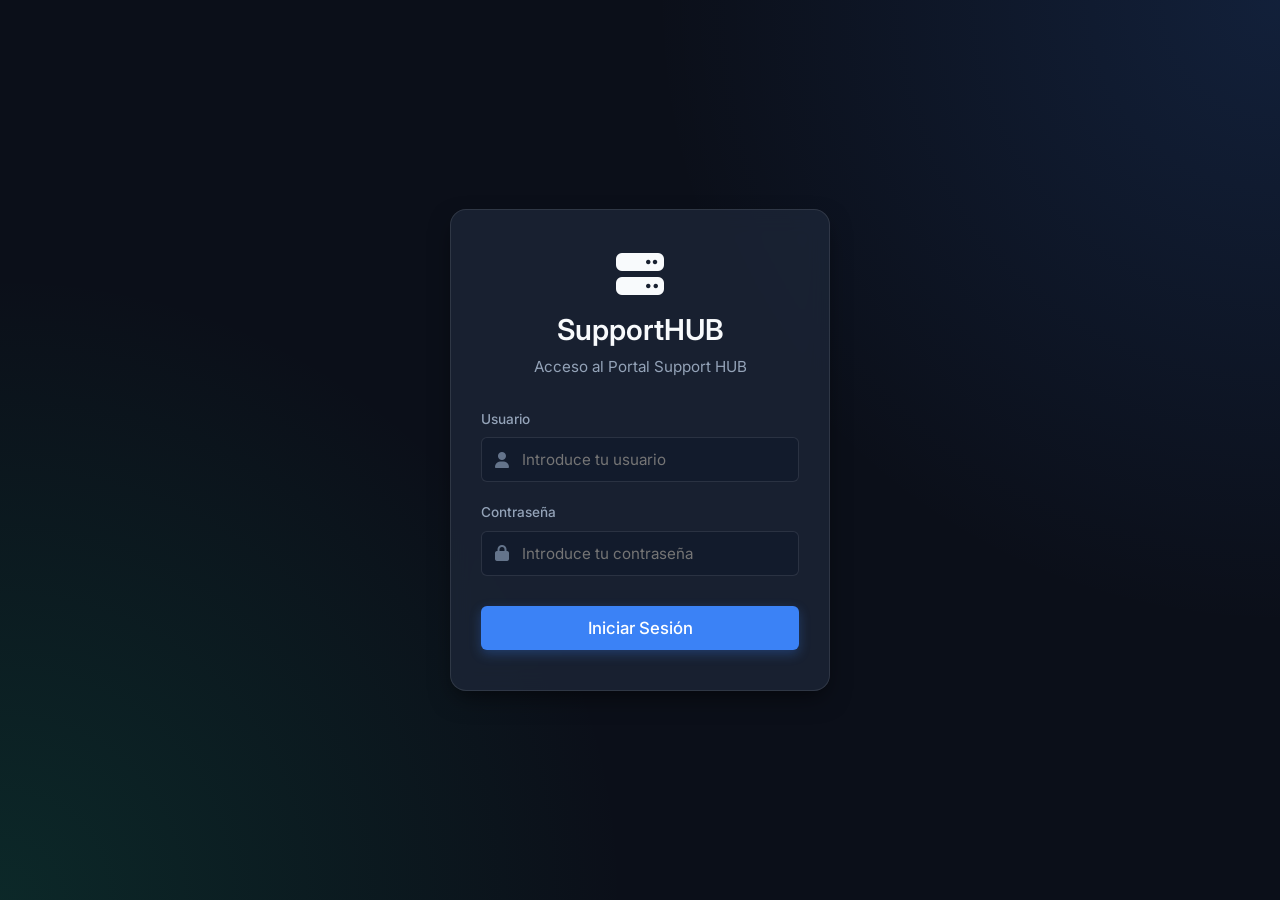
==== base_conocimiento.html @ 3975e5dc "Versión final" ====
<!DOCTYPE html>
<html lang="es">

<head>
    <meta charset="UTF-8">
    <meta name="viewport" content="width=device-width, initial-scale=1.0">
    <title>Base de Conocimiento - Support HUB</title>
    <link rel="preconnect" href="https://fonts.googleapis.com">
    <link rel="preconnect" href="https://fonts.gstatic.com" crossorigin>
    <link href="https://fonts.googleapis.com/css2?family=Inter:wght@300;400;500;600;700&display=swap" rel="stylesheet">
    <link rel="stylesheet" href="https://cdnjs.cloudflare.com/ajax/libs/font-awesome/6.4.0/css/all.min.css">
    <link rel="stylesheet" href="styles.css">
    <link rel="website icon" type="ico" href="favicon.ico">

    <style>
        .kb-grid {
            display: grid;
            grid-template-columns: repeat(auto-fill, minmax(300px, 1fr));
            gap: 24px;
            margin-top: 24px;
            align-items: start;
        }

        .kb-card {
            padding: 24px;
            border-radius: var(--border-radius-lg);
            background-color: var(--bg-card);
            border: 1px solid var(--border-color);
            transition: transform 0.3s;
            cursor: pointer;
        }

        .kb-card:hover {
            transform: translateY(-5px);
            border-color: var(--primary);
        }

        .kb-icon {
            font-size: 2rem;
            color: var(--primary);
            margin-bottom: 16px;
        }

        .kb-card h3 {
            margin-bottom: 8px;
            font-size: 1.1rem;
        }

        .kb-card p {
            color: var(--text-secondary);
            font-size: 0.9rem;
            margin-bottom: 16px;
            line-height: 1.6;
        }

        .kb-link {
            color: var(--primary);
            font-size: 0.9rem;
            font-weight: 500;
        }

        .kb-search {
            width: 100%;
            max-width: 600px;
            margin: 0 auto 40px auto;
            position: relative;
        }

        .kb-search input {
            width: 100%;
            padding: 16px 20px 16px 50px;
            border-radius: 30px;
            border: 1px solid var(--primary);
            background: rgba(30, 41, 59, 0.8);
            color: white;
            font-size: 1rem;
            box-shadow: var(--shadow-glow);
            outline: none;
        }

        .kb-search i {
            position: absolute;
            left: 20px;
            top: 50%;
            transform: translateY(-50%);
            color: var(--text-muted);
            font-size: 1.2rem;
        }
    </style>
</head>

<body>
    <div class="dashboard-container">
        <!-- Sidebar Navigation -->
        <nav class="sidebar">
            <div class="sidebar-header">
                <i class="fa-solid fa-server logo-icon"></i>
                <h2>Support<span>HUB</span></h2>
            </div>

            <ul class="nav-links">
                <li><a href="index.html"><i class="fa-solid fa-gauge"></i> Dashboard</a></li>
                <li><a href="tickets.html"><i class="fa-solid fa-ticket"></i> Mis Tickets</a></li>
                <li><a href="nuevo_ticket.html"><i class="fa-solid fa-plus-circle"></i> Nuevo Ticket</a></li>
                <li class="active"><a href="base_conocimiento.html"><i class="fa-solid fa-folder-open"></i> Base de
                        Conocimiento</a></li>
                <li><a href="estadisticas.html"><i class="fa-solid fa-chart-line"></i> Estadísticas</a></li>
                <li class="spacer"></li>
                <li><a href="configuracion.html"><i class="fa-solid fa-gear"></i> Configuración</a></li>
                <li><a href="index.html" class="logout"><i class="fa-solid fa-arrow-right-from-bracket"></i> Cerrar
                        Sesión</a></li>
            </ul>
        </nav>

        <main class="main-content">
            <!-- Topbar -->
            <header class="topbar">
                <div class="search-bar">
                    <i class="fa-solid fa-magnifying-glass"></i>
                    <input type="text" placeholder="Buscar incidencias, usuarios o equipos...">
                </div>
                <div class="user-profile">
                    <button class="notif-btn">
                        <i class="fa-regular fa-bell"></i>
                        <span class="badge">3</span>
                    </button>
                    <div class="profile-info">
                        <span class="user-name">Arturo López</span>
                        <span class="user-role">Técnico Support HUB</span>
                    </div>
                    <img src="https://ui-avatars.com/api/?name=Arturo+Lopez&background=0D8ABC&color=fff&rounded=true&bold=true"
                        alt="User Profile" class="avatar">
                </div>
            </header>

            <!-- Page Content -->
            <div class="content-wrapper">
                <div class="page-header" style="text-align: center; margin-bottom: 40px;">
                    <h1 style="font-size: 2.5rem; margin-bottom: 10px;">¿Cómo podemos ayudarte hoy?</h1>
                    <p style="font-size: 1.1rem;">Encuentra manuales, guías y soluciones frecuentes para problemas IT
                    </p>
                </div>

                <div class="kb-search">
                    <i class="fa-solid fa-search"></i>
                    <input type="text" placeholder="Ej: Configurar VPN, Resetear Router, Instalar Impresora...">
                </div>

                <h2
                    style="font-size: 1.25rem; font-weight: 500; margin-bottom: 16px; border-bottom: 1px solid var(--border-color); padding-bottom: 10px;">
                    Categorías Principales</h2>

                <div class="kb-grid">
                    <div class="kb-card">
                        <i class="fa-solid fa-network-wired kb-icon"></i>
                        <h3>Redes y Comunicaciones</h3>
                        <p>Artículos sobre configuración de WiFi, túneles VPN, resolución de DNS y estabilidad de red local.</p>
                        <span class="kb-link">Cargando artículos...</span>
                    </div>

                    <div class="kb-card">
                        <i class="fa-solid fa-print kb-icon"></i>
                        <h3>Impresoras e IPs</h3>
                        <p>Cómo instalar drivers, resolver atascos de papel y configurar periféricos de impresión en red.</p>
                        <span class="kb-link">Cargando artículos...</span>
                    </div>

                    <div class="kb-card">
                        <i class="fa-solid fa-microchip kb-icon"></i>
                        <h3>Hardware (Equipos, Periféricos)</h3>
                        <p>Guías para ratones, teclados, webcams, monitores y resolución de fallos en estaciones de trabajo.</p>
                        <span class="kb-link">Cargando artículos...</span>
                    </div>

                    <div class="kb-card">
                        <i class="fa-brands fa-microsoft kb-icon"></i>
                        <h3>Software (SO, Aplicaciones)</h3>
                        <p>Optimización de Windows, suite Office 365, Teams y resolución de errores de aplicaciones corporativas.</p>
                        <span class="kb-link">Cargando artículos...</span>
                    </div>

                    <div class="kb-card">
                        <i class="fa-solid fa-user-shield kb-icon"></i>
                        <h3>Cuentas y Accesos</h3>
                        <p>Gestión de Active Directory, reseteo de contraseñas, permisos de archivos y soporte para MFA/Cloud.</p>
                        <span class="kb-link">Cargando artículos...</span>
                    </div>

                    <div class="kb-card">
                        <i class="fa-solid fa-server kb-icon"></i>
                        <h3>Servidores e Infraestructura</h3>
                        <p>Guías sobre almacenamiento NAS, backups preventivos y monitorización de infraestructura cloud (Azure/AWS).</p>
                        <span class="kb-link">Cargando artículos...</span>
                    </div>
                </div>
            </div>
        </main>
        <script>
            document.addEventListener('DOMContentLoaded', () => {
                applyCrisisMode();

                // Buscador Interactivo
                const searchInput = document.querySelector('.kb-search input');
                if (searchInput) {
                    searchInput.addEventListener('input', (e) => {
                        const term = e.target.value.toLowerCase();
                        document.querySelectorAll('.kb-card').forEach(card => {
                            const content = card.textContent.toLowerCase();
                            card.style.display = content.includes(term) ? 'block' : 'none';
                        });
                    });
                }

                // Use centralized kbData from db.js
                const kbData = window.kbData.solutions;

                // Click para abrir Modal
                document.querySelectorAll('.kb-card').forEach(card => {
                    const catName = card.querySelector('h3').textContent.trim();
                    const linkSpan = card.querySelector('.kb-link');
                    const artsList = kbData[catName] || [];

                    if (linkSpan) {
                        const count = artsList.length;
                        linkSpan.innerHTML = `Ver ${count} artículos &rarr;`;
                    }

                    const realArticles = artsList.length > 0
                        ? artsList.map(s => `
                            <li style="cursor:default;">
                                <i class="fa-solid ${s.icon}" style="margin-right:8px; color:var(--primary-color);"></i> 
                                <strong>${s.title}:</strong> <br>
                                <span style="display:block; margin-top:5px; margin-left:24px; color:var(--text-color);">${s.desc}</span>
                            </li>`).join('')
                        : '<li>No hay artículos documentados para esta categoría.</li>';

                    card.style.cursor = 'pointer';
                    card.style.transition = 'all 0.3s ease';

                    card.addEventListener('click', function (e) {
                        if (e.target.tagName.toLowerCase() === 'a') return;

                        const categoryName = this.querySelector('h3').textContent.trim();
                        const categoryIcon = this.querySelector('.kb-icon').className;

                        // Crear el modal
                        const overlay = document.createElement('div');
                        overlay.className = 'ticket-modal-overlay';
                        overlay.style.zIndex = '9999';

                        overlay.innerHTML = `
                        <div class="ticket-modal glass-panel" style="max-width: 700px; width: 90%; max-height: 85vh; display: flex; flex-direction: column;">
                            <div class="panel-header" style="justify-content: space-between; flex-shrink: 0;">
                                <h2><i class="${categoryIcon}" style="margin-right: 10px;"></i> Soluciones: ${categoryName}</h2>
                                <button class="btn-icon" id="close-kb-modal"><i class="fa-solid fa-xmark"></i></button>
                            </div>
                            <div style="padding: 24px; overflow-y: auto;">
                                <ul class="kb-articles-list" style="margin-top:0; border-top:none; padding-top:0;">
                                    ${realArticles}
                                </ul>
                            </div>
                        </div>
                    `;

                        overlay.addEventListener('click', function (evt) {
                            if (evt.target === overlay) overlay.remove();
                        });

                        document.body.appendChild(overlay);

                        document.getElementById('close-kb-modal').addEventListener('click', () => {
                            overlay.remove();
                        });
                    });
                });
            });
        </script>
        <script src="db.js"></script>
        <script src="auth.js"></script>
</body>

</html>
---- styles.css ----
:root {
    /* Colors */
    --bg-dark: #0b0f19;
    --bg-sidebar: #111827;
    --bg-card: rgba(30, 41, 59, 0.7);
    --bg-card-hover: rgba(30, 41, 59, 0.9);
    
    --primary: #3b82f6;
    --primary-hover: #2563eb;
    --secondary: #475569;
    --secondary-hover: #64748b;
    
    --text-primary: #f8fafc;
    --text-secondary: #94a3b8;
    --text-muted: #64748b;
    
    --border-color: rgba(255, 255, 255, 0.1);
    
    /* Status Colors */
    --status-open: #f59e0b; /* yellow */
    --status-progress: #3b82f6; /* blue */
    --status-solved: #10b981; /* green */
    --status-critical: #ef4444; /* red */
    
    /* Effects */
    --glass-blur: blur(12px);
    --shadow-sm: 0 1px 2px 0 rgba(0, 0, 0, 0.05);
    --shadow-md: 0 4px 6px -1px rgba(0, 0, 0, 0.1), 0 2px 4px -1px rgba(0, 0, 0, 0.06);
    --shadow-glow: 0 0 15px rgba(59, 130, 246, 0.3);
    
    /* Layout */
    --sidebar-width: 260px;
    --topbar-height: 70px;
    --border-radius-lg: 16px;
    --border-radius-md: 10px;
    --border-radius-sm: 6px;
}

* {
    margin: 0;
    padding: 0;
    box-sizing: border-box;
}

body {
    font-family: 'Inter', sans-serif;
    background-color: var(--bg-dark);
    color: var(--text-primary);
    line-height: 1.5;
    overflow-x: hidden;
}

/* Scrollbar styling */
::-webkit-scrollbar {
    width: 6px;
    height: 6px;
}
::-webkit-scrollbar-track {
    background: transparent;
}
::-webkit-scrollbar-thumb {
    background: var(--secondary);
    border-radius: 10px;
}

/* Typography */
h1, h2, h3, h4, h5, h6 {
    font-weight: 600;
    color: var(--text-primary);
}

a {
    color: var(--text-secondary);
    text-decoration: none;
    transition: color 0.2s ease;
}

a:hover {
    color: var(--text-primary);
}

/* Layout Container */
.dashboard-container {
    display: flex;
    min-height: 100vh;
}

/* --- SIDEBAR --- */
.sidebar {
    width: var(--sidebar-width);
    background-color: var(--bg-sidebar);
    border-right: 1px solid var(--border-color);
    display: flex;
    flex-direction: column;
    position: fixed;
    height: 100vh;
    z-index: 100;
}

.sidebar-header {
    height: var(--topbar-height);
    display: flex;
    align-items: center;
    padding: 0 24px;
    border-bottom: 1px solid var(--border-color);
}

.sidebar-header .logo-icon {
    font-size: 1.5rem;
    color: var(--primary);
    margin-right: 12px;
    filter: drop-shadow(0 0 8px rgba(59, 130, 246, 0.5));
}

.sidebar-header h2 {
    font-size: 1.25rem;
    letter-spacing: -0.5px;
}

.sidebar-header h2 span {
    color: var(--primary);
    font-weight: 300;
}

.nav-links {
    list-style: none;
    padding: 24px 16px;
    display: flex;
    flex-direction: column;
    flex: 1;
}

.nav-links li {
    margin-bottom: 8px;
}

.nav-links li.spacer {
    flex-grow: 1;
}

.nav-links a {
    display: flex;
    align-items: center;
    padding: 12px 16px;
    border-radius: var(--border-radius-md);
    color: var(--text-secondary);
    font-weight: 500;
    transition: all 0.3s ease;
}

.nav-links a i {
    width: 24px;
    font-size: 1.1rem;
    margin-right: 12px;
    opacity: 0.8;
}

.nav-links li.active a,
.nav-links a:hover {
    background-color: rgba(59, 130, 246, 0.1);
    color: var(--primary);
}

.nav-links a.logout {
    color: #ef4444;
}

.nav-links a.logout:hover {
    background-color: rgba(239, 68, 68, 0.1);
}

/* --- MAIN CONTENT --- */
.main-content {
    flex: 1;
    margin-left: var(--sidebar-width);
    display: flex;
    flex-direction: column;
    min-height: 100vh;
}

/* Topbar */
.topbar {
    height: var(--topbar-height);
    background-color: rgba(11, 15, 25, 0.8);
    backdrop-filter: var(--glass-blur);
    border-bottom: 1px solid var(--border-color);
    display: flex;
    align-items: center;
    justify-content: space-between;
    padding: 0 32px;
    position: sticky;
    top: 0;
    z-index: 90;
}

.search-bar {
    display: flex;
    align-items: center;
    background-color: rgba(255, 255, 255, 0.05);
    border: 1px solid var(--border-color);
    border-radius: 24px;
    padding: 8px 16px;
    width: 350px;
    transition: all 0.3s ease;
}

.search-bar:focus-within {
    border-color: var(--primary);
    box-shadow: 0 0 0 2px rgba(59, 130, 246, 0.2);
}

.search-bar i {
    color: var(--text-muted);
    font-size: 0.9rem;
}

.search-bar input {
    background: transparent;
    border: none;
    color: var(--text-primary);
    width: 100%;
    padding: 4px 12px;
    outline: none;
    font-size: 0.9rem;
    font-family: inherit;
}

.search-bar input::placeholder {
    color: var(--text-muted);
}

.user-profile {
    display: flex;
    align-items: center;
    gap: 20px;
}

.notif-btn {
    background: transparent;
    border: none;
    color: var(--text-secondary);
    font-size: 1.25rem;
    position: relative;
    cursor: pointer;
    transition: color 0.2s;
}

.notif-btn:hover {
    color: var(--text-primary);
}

.notif-btn .badge {
    position: absolute;
    top: -4px;
    right: -6px;
    background-color: var(--primary-color);
    color: white;
    font-size: 0.65rem;
    font-weight: bold;
    height: 16px;
    width: 16px;
    border-radius: 50%;
    display: flex;
    align-items: center;
    justify-content: center;
    display: none; /* Hidden by default if 0 */
}

/* Dropdown de Notificaciones */
.notif-dropdown {
    position: fixed;
    width: 320px;
    z-index: 2000;
    padding: 0;
    overflow: hidden;
    animation: slideDown 0.3s ease-out;
    border: 1px solid rgba(255, 255, 255, 0.1);
    box-shadow: 0 10px 25px rgba(0, 0, 0, 0.5);
    background: rgba(15, 23, 42, 0.95);
    backdrop-filter: blur(15px);
    -webkit-backdrop-filter: blur(15px);
    border-radius: var(--border-radius-md);
}

.notif-header {
    background: rgba(255, 255, 255, 0.05);
    padding: 12px 16px;
    font-weight: 600;
    font-size: 0.9rem;
    border-bottom: 1px solid var(--border-color);
    color: var(--text-primary);
}

.notif-list {
    max-height: 400px;
    overflow-y: auto;
}

.notif-item {
    display: flex;
    padding: 12px 16px;
    gap: 12px;
    cursor: pointer;
    transition: background 0.2s;
    border-bottom: 1px solid rgba(255, 255, 255, 0.03);
}

.notif-item:hover {
    background: rgba(255, 255, 255, 0.05);
}

.notif-item.unread {
    background: rgba(13, 138, 188, 0.1);
}

.notif-item.unread::after {
    content: '';
    width: 8px;
    height: 8px;
    background: var(--primary-color);
    border-radius: 50%;
    align-self: center;
}

.notif-icon {
    color: var(--primary-color);
    font-size: 1.1rem;
    margin-top: 2px;
}

.notif-body p {
    font-size: 0.85rem;
    line-height: 1.4;
    color: var(--text-primary);
    margin-bottom: 4px;
}

.notif-date {
    font-size: 0.75rem;
    color: var(--text-secondary);
}

.notif-empty {
    padding: 30px 20px;
    text-align: center;
    color: var(--text-secondary);
    font-size: 0.9rem;
}

@keyframes slideDown {
    from { opacity: 0; transform: translateY(-10px); }
    to { opacity: 1; transform: translateY(0); }
}

.profile-info {
    display: flex;
    flex-direction: column;
    text-align: right;
}

.user-name {
    font-weight: 600;
    font-size: 0.9rem;
}

.user-role {
    font-size: 0.75rem;
    color: var(--text-muted);
}

.avatar {
    width: 40px;
    height: 40px;
    border-radius: 50%;
    border: 2px solid var(--border-color);
    object-fit: cover;
}

/* Content Wrapper */
.content-wrapper {
    padding: 32px;
    max-width: 1400px;
    margin: 0 auto;
    width: 100%;
}

.page-header {
    margin-bottom: 32px;
}

.page-header h1 {
    font-size: 1.8rem;
    margin-bottom: 4px;
}

.page-header p {
    color: var(--text-secondary);
    font-size: 0.95rem;
}

/* Stats Grid */
.stats-grid {
    display: grid;
    grid-template-columns: repeat(3, 1fr);
    gap: 24px;
    margin-bottom: 32px;
}

.stat-card {
    background-color: var(--bg-card);
    backdrop-filter: var(--glass-blur);
    border: 1px solid var(--border-color);
    border-radius: var(--border-radius-lg);
    padding: 24px;
    display: flex;
    align-items: center;
    gap: 20px;
    transition: transform 0.3s ease, box-shadow 0.3s ease;
}

.stat-card:hover {
    transform: translateY(-4px);
    box-shadow: var(--shadow-md);
    background-color: var(--bg-card-hover);
}

.stat-icon {
    width: 60px;
    height: 60px;
    border-radius: 12px;
    display: flex;
    align-items: center;
    justify-content: center;
    font-size: 1.5rem;
}

.stat-icon.open {
    background-color: rgba(245, 158, 11, 0.1);
    color: var(--status-open);
}

.stat-icon.progress {
    background-color: rgba(59, 130, 246, 0.1);
    color: var(--status-progress);
}

.stat-icon.solved {
    background-color: rgba(16, 185, 129, 0.1);
    color: var(--status-solved);
}

.stat-details h3 {
    font-size: 2rem;
    line-height: 1.1;
    margin-bottom: 4px;
}

.stat-details p {
    color: var(--text-secondary);
    font-size: 0.9rem;
    font-weight: 500;
}

/* Main Grid Layout */
.main-grid {
    display: grid;
    grid-template-columns: 1fr 1fr;
    gap: 32px;
}

/* Glass Panels */
.glass-panel {
    background-color: var(--bg-card);
    backdrop-filter: var(--glass-blur);
    border: 1px solid var(--border-color);
    border-radius: var(--border-radius-lg);
    display: flex;
    flex-direction: column;
    overflow: hidden;
}

.panel-header {
    padding: 20px 24px;
    border-bottom: 1px solid var(--border-color);
    display: flex;
    align-items: center;
    justify-content: space-between;
}

.panel-header h2 {
    font-size: 1.1rem;
    display: flex;
    align-items: center;
    gap: 10px;
}

.panel-header h2 i {
    color: var(--primary);
}

.btn-icon {
    background: transparent;
    border: none;
    color: var(--text-secondary);
    cursor: pointer;
    font-size: 1.1rem;
    padding: 4px;
}

.btn-icon:hover {
    color: var(--text-primary);
}

/* Formularios */
.ticket-form {
    padding: 24px;
    display: flex;
    flex-direction: column;
    gap: 20px;
}

.form-group {
    display: flex;
    flex-direction: column;
    gap: 8px;
}

.form-group label {
    font-size: 0.85rem;
    font-weight: 500;
    color: var(--text-secondary);
}

.form-group input,
.form-group select,
.form-group textarea {
    background-color: rgba(15, 23, 42, 0.5);
    border: 1px solid var(--border-color);
    border-radius: var(--border-radius-sm);
    padding: 12px 16px;
    color: var(--text-primary);
    font-family: inherit;
    font-size: 0.95rem;
    outline: none;
    transition: all 0.2s ease;
}

.form-group input:focus,
.form-group select:focus,
.form-group textarea:focus {
    border-color: var(--primary);
    box-shadow: 0 0 0 2px rgba(59, 130, 246, 0.2);
}

.row {
    display: flex;
    gap: 20px;
}

.half {
    flex: 1;
}

/* Estilo para uploads */
.file-upload .upload-box {
    border: 2px dashed rgba(255, 255, 255, 0.15);
    border-radius: var(--border-radius-sm);
    padding: 30px;
    text-align: center;
    cursor: pointer;
    transition: all 0.2s;
    background-color: rgba(15, 23, 42, 0.3);
}

.file-upload .upload-box:hover {
    border-color: var(--primary);
    background-color: rgba(59, 130, 246, 0.05);
}

.file-upload .upload-box i {
    font-size: 2rem;
    color: var(--primary);
    margin-bottom: 12px;
}

.file-upload .upload-box p {
    font-size: 0.85rem;
    color: var(--text-secondary);
}

/* Botones */
.form-actions {
    display: flex;
    justify-content: flex-end;
    gap: 12px;
    margin-top: 10px;
}

button {
    cursor: pointer;
    font-family: inherit;
    font-weight: 500;
    font-size: 0.95rem;
    padding: 10px 20px;
    border-radius: var(--border-radius-sm);
    transition: all 0.2s;
}

.btn-primary {
    background-color: var(--primary);
    color: white;
    border: none;
    box-shadow: 0 4px 12px rgba(59, 130, 246, 0.3);
    display: inline-flex;
    align-items: center;
    justify-content: center;
    gap: 8px;
    text-decoration: none;
    padding: 10px 20px;
    border-radius: var(--border-radius-sm);
    font-weight: 500;
    font-size: 0.95rem;
    font-family: inherit;
    cursor: pointer;
}

.btn-primary:hover {
    background-color: var(--primary-hover);
    transform: translateY(-1px);
    box-shadow: 0 6px 16px rgba(59, 130, 246, 0.4);
}

.btn-secondary {
    background-color: transparent;
    color: var(--text-primary);
    border: 1px solid var(--border-color);
}

.btn-secondary:hover {
    background-color: rgba(255, 255, 255, 0.05);
}

/* Tablas */
.table-container {
    overflow-x: auto;
    padding: 0 24px;
}

.tickets-table {
    width: 100%;
    border-collapse: collapse;
    margin: 16px 0;
}

.tickets-table th,
.tickets-table td {
    padding: 14px 16px;
    text-align: left;
    border-bottom: 1px solid rgba(255, 255, 255, 0.05);
}

.tickets-table th {
    font-size: 0.75rem;
    text-transform: uppercase;
    letter-spacing: 0.05em;
    color: var(--text-secondary);
    font-weight: 600;
}

.tickets-table td {
    font-size: 0.9rem;
    color: var(--text-primary);
}

.tickets-table tbody tr {
    transition: background-color 0.2s;
}

.tickets-table tbody tr:hover {
    background-color: rgba(255, 255, 255, 0.02);
}

.tickets-table td:first-child {
    color: var(--text-muted);
    font-family: monospace;
    font-size: 0.85rem;
}

.ticket-title {
    font-weight: 500;
}

/* Badges */
.status-badge {
    padding: 4px 10px;
    border-radius: 20px;
    font-size: 0.75rem;
    font-weight: 600;
    display: inline-block;
}

.status-badge.open {
    background-color: rgba(245, 158, 11, 0.15);
    color: var(--status-open);
    border: 1px solid rgba(245, 158, 11, 0.3);
}

.status-badge.progress {
    background-color: rgba(59, 130, 246, 0.15);
    color: var(--status-progress);
    border: 1px solid rgba(59, 130, 246, 0.3);
}

.status-badge.solved {
    background-color: rgba(16, 185, 129, 0.15);
    color: var(--status-solved);
    border: 1px solid rgba(16, 185, 129, 0.3);
}

/* Priority Dots */
.priority-dot {
    display: inline-block;
    width: 8px;
    height: 8px;
    border-radius: 50%;
    margin-right: 6px;
}

.priority-dot.low { background-color: var(--text-muted); }
.priority-dot.medium { background-color: var(--status-open); }
.priority-dot.high { background-color: #f97316; }
.priority-dot.critical { background-color: var(--status-critical); box-shadow: 0 0 8px var(--status-critical); }

/* Panel Footer */
.panel-footer {
    padding: 16px 24px;
    border-top: 1px solid var(--border-color);
    text-align: center;
}

.panel-footer .view-all {
    font-size: 0.85rem;
    font-weight: 600;
    color: var(--primary);
    display: inline-flex;
    align-items: center;
    gap: 8px;
}

.panel-footer .view-all:hover {
    color: var(--primary-hover);
    text-decoration: underline;
}

/* Responsive */
@media (max-width: 1024px) {
    .main-grid {
        grid-template-columns: 1fr;
    }
}


@media (max-width: 768px) {
    .sidebar {
        transform: translateX(-100%);
    }
    
    .main-content {
        margin-left: 0;
    }
    
    .stats-grid {
        grid-template-columns: 1fr;
    }
    
    .row {
        flex-direction: column;
        gap: 15px;
    }
}

/* --- LOGIN PAGE --- */
.login-body {
    display: flex;
    align-items: center;
    justify-content: center;
    min-height: 100vh;
    background-image: radial-gradient(circle at top right, rgba(59, 130, 246, 0.15), transparent 40%),
                      radial-gradient(circle at bottom left, rgba(16, 185, 129, 0.15), transparent 40%);
}

.login-container {
    width: 100%;
    max-width: 420px;
    padding: 20px;
}

.login-card {
    padding: 40px 30px;
    box-shadow: 0 10px 25px -5px rgba(0, 0, 0, 0.5), 0 8px 10px -6px rgba(0, 0, 0, 0.1);
}

.login-header {
    text-align: center;
    margin-bottom: 30px;
}

.login-header .login-logo {
    font-size: 3rem;
    margin-bottom: 10px;
    margin-right: 0;
}

.login-header h2 {
    font-size: 1.8rem;
    margin-bottom: 5px;
}

.login-header p {
    color: var(--text-secondary);
    font-size: 0.95rem;
}

.login-form .form-group {
    margin-bottom: 20px;
}

.input-with-icon {
    position: relative;
    display: flex;
    align-items: center;
}

.input-with-icon i {
    position: absolute;
    left: 14px;
    color: var(--text-muted);
}

.input-with-icon input {
    width: 100%;
    padding-left: 40px;
}

.login-actions {
    margin-top: 30px;
}

.login-btn {
    width: 100%;
    padding: 12px;
    font-size: 1.05rem;
}

.login-footer {
    margin-top: 30px;
    text-align: center;
    font-size: 0.85rem;
    color: var(--text-muted);
    border-top: 1px solid var(--border-color);
    padding-top: 20px;
}

/* --- TICKET MODAL --- */
.ticket-modal-overlay {
    position: fixed;
    top: 0;
    left: 0;
    right: 0;
    bottom: 0;
    background: rgba(0, 0, 0, 0.7);
    backdrop-filter: blur(4px);
    display: flex;
    align-items: center;
    justify-content: center;
    z-index: 1000;
}

.ticket-modal {
    width: 90%;
    max-width: 650px;
    max-height: 90vh;
    overflow-y: auto;
    animation: modalFadeIn 0.3s cubic-bezier(0.16, 1, 0.3, 1);
}

@keyframes modalFadeIn {
    from { opacity: 0; transform: translateY(30px) scale(0.95); }
    to { opacity: 1; transform: translateY(0) scale(1); }
}

/* --- KB INTERACTIONS --- */
.kb-articles-list {
    list-style: none;
    margin-top: 15px;
    border-top: 1px solid var(--border-color);
    padding-top: 15px;
    display: flex;
    flex-direction: column;
    gap: 12px;
    animation: slideDown 0.3s ease-out;
}

.kb-articles-list li {
    color: var(--text-secondary);
    font-size: 0.95rem;
    cursor: pointer;
    transition: color 0.2s;
}

.kb-articles-list li:hover {
    color: var(--primary-color);
}

@keyframes slideDown {
    from { opacity: 0; transform: translateY(-10px); }
    to { opacity: 1; transform: translateY(0); }
}

/* --- FILTERS & CHAT BUBBLES --- */
.btn-filter {
    background: rgba(30, 41, 59, 0.6);
    border: 1px solid var(--border-color);
    color: var(--text-secondary);
    padding: 8px 18px;
    border-radius: 20px;
    font-size: 0.9rem;
    font-weight: 500;
    cursor: pointer;
    transition: all 0.2s;
    white-space: nowrap;
}

.btn-filter:hover {
    background: rgba(255, 255, 255, 0.1);
    color: white;
}

.btn-filter.active {
    background: var(--primary-color);
    color: white;
    border-color: var(--primary-color);
    box-shadow: 0 4px 12px rgba(59, 130, 246, 0.3);
}

.comment-bubble {
    padding: 14px 18px;
    border-radius: 12px;
    max-width: 85%;
    position: relative;
    box-shadow: 0 2px 5px rgba(0,0,0,0.1);
}

.comment-bubble.theirs {
    background: rgba(59, 130, 246, 0.15);
    border-top-left-radius: 4px;
    align-self: flex-start;
    border: 1px solid rgba(59, 130, 246, 0.3);
}

.comment-bubble.mine {
    background: rgba(16, 185, 129, 0.15);
    border-top-right-radius: 4px;
    align-self: flex-end;
    border: 1px solid rgba(16, 185, 129, 0.3);
}

/* ====================================
   MODO CRISIS - CRISIS MODE STYLES
   ==================================== */

/* Crisis theme - applies via body class */
body.crisis-active {
    --primary: #ef4444;
    --primary-hover: #dc2626;
    --shadow-glow: 0 0 15px rgba(239, 68, 68, 0.4);
}

body.crisis-active .sidebar {
    border-right-color: rgba(239, 68, 68, 0.3);
}

body.crisis-active .sidebar-header .logo-icon {
    color: #ef4444;
    filter: drop-shadow(0 0 8px rgba(239, 68, 68, 0.7));
}

body.crisis-active .nav-links li.active a,
body.crisis-active .nav-links a:hover {
    background-color: rgba(239, 68, 68, 0.1);
    color: #ef4444;
}

body.crisis-active .btn-primary {
    background-color: #ef4444;
    box-shadow: 0 4px 12px rgba(239, 68, 68, 0.4);
}

body.crisis-active .btn-primary:hover {
    background-color: #dc2626;
    box-shadow: 0 6px 16px rgba(239, 68, 68, 0.5);
}

body.crisis-active .topbar {
    border-bottom-color: rgba(239, 68, 68, 0.3);
}

body.crisis-active .panel-header h2 i {
    color: #ef4444;
}

/* Crisis Banner */
.crisis-banner {
    background: linear-gradient(135deg, rgba(239, 68, 68, 0.15), rgba(220, 38, 38, 0.08));
    border: 1px solid rgba(239, 68, 68, 0.5);
    border-left: 4px solid #ef4444;
    padding: 14px 24px;
    display: flex;
    align-items: center;
    gap: 14px;
    position: sticky;
    top: 70px;
    z-index: 89;
    backdrop-filter: blur(10px);
    animation: crisisPulse 2s infinite;
}

.crisis-banner .crisis-icon {
    color: #ef4444;
    font-size: 1.4rem;
    animation: crisisIconPulse 1.5s infinite;
    flex-shrink: 0;
}

.crisis-banner .crisis-text strong {
    color: #ef4444;
    font-size: 0.95rem;
    display: block;
}

.crisis-banner .crisis-text span {
    color: var(--text-secondary);
    font-size: 0.82rem;
}

.crisis-banner .crisis-dismiss {
    margin-left: auto;
    background: transparent;
    border: 1px solid rgba(239, 68, 68, 0.4);
    color: #ef4444;
    padding: 5px 12px;
    border-radius: 20px;
    font-size: 0.8rem;
    cursor: pointer;
    transition: all 0.2s;
    flex-shrink: 0;
}

.crisis-banner .crisis-dismiss:hover {
    background: rgba(239, 68, 68, 0.1);
}

@keyframes crisisPulse {
    0%, 100% { box-shadow: 0 0 0 0 rgba(239, 68, 68, 0); }
    50% { box-shadow: 0 0 15px 2px rgba(239, 68, 68, 0.15); }
}

@keyframes crisisIconPulse {
    0%, 100% { opacity: 1; transform: scale(1); }
    50% { opacity: 0.7; transform: scale(1.15); }
}

/* Crisis Panic Button */
.crisis-panic-btn {
    display: flex;
    align-items: center;
    gap: 10px;
    background: linear-gradient(135deg, rgba(239, 68, 68, 0.1), rgba(239, 68, 68, 0.05));
    border: 1px solid rgba(239, 68, 68, 0.4);
    border-radius: var(--border-radius-md);
    padding: 16px 20px;
    cursor: pointer;
    width: 100%;
    color: #ef4444;
    font-family: inherit;
    font-size: 0.95rem;
    font-weight: 600;
    text-align: left;
    transition: all 0.3s ease;
    position: relative;
    overflow: hidden;
}

.crisis-panic-btn::before {
    content: '';
    position: absolute;
    inset: 0;
    background: radial-gradient(circle at center, rgba(239, 68, 68, 0.05), transparent);
    animation: crisisBtnGlow 3s infinite;
}

.crisis-panic-btn:hover {
    background: linear-gradient(135deg, rgba(239, 68, 68, 0.2), rgba(239, 68, 68, 0.1));
    box-shadow: 0 0 20px rgba(239, 68, 68, 0.3);
    transform: translateY(-2px);
}

.crisis-panic-btn.active-crisis {
    background: linear-gradient(135deg, rgba(239, 68, 68, 0.3), rgba(220, 38, 38, 0.2));
    border-color: #ef4444;
    animation: crisisBtnActive 1.5s infinite;
}

.crisis-panic-icon {
    font-size: 1.5rem;
    flex-shrink: 0;
}

@keyframes crisisBtnGlow {
    0%, 100% { opacity: 0; }
    50% { opacity: 1; }
}

@keyframes crisisBtnActive {
    0%, 100% { box-shadow: 0 0 10px rgba(239, 68, 68, 0.3); }
    50% { box-shadow: 0 0 25px rgba(239, 68, 68, 0.6); }
}

/* ====================================
   PREDICTIVE KB - AUTOCURE STYLES
   ==================================== */

.kb-suggestion-panel {
    background: linear-gradient(135deg, rgba(16, 185, 129, 0.08), rgba(59, 130, 246, 0.05));
    border: 1px solid rgba(16, 185, 129, 0.3);
    border-left: 4px solid #10b981;
    border-radius: var(--border-radius-md);
    padding: 18px 20px;
    margin-top: 10px;
    display: none;
    animation: slideDown 0.4s cubic-bezier(0.16, 1, 0.3, 1);
}

.kb-suggestion-panel.visible {
    display: block;
}

.kb-suggestion-header {
    display: flex;
    align-items: center;
    gap: 10px;
    margin-bottom: 12px;
}

.kb-suggestion-header i {
    color: #10b981;
    font-size: 1.2rem;
}

.kb-suggestion-header strong {
    color: #10b981;
    font-size: 0.95rem;
}

.kb-suggestion-header span {
    font-size: 0.8rem;
    color: var(--text-secondary);
}

.kb-suggestion-items {
    list-style: none;
    display: flex;
    flex-direction: column;
    gap: 8px;
    margin-bottom: 14px;
}

.kb-suggestion-item {
    display: flex;
    align-items: flex-start;
    gap: 10px;
    padding: 10px 12px;
    background: rgba(0, 0, 0, 0.2);
    border-radius: var(--border-radius-sm);
    font-size: 0.875rem;
    color: var(--text-secondary);
    border: 1px solid rgba(255,255,255,0.05);
    cursor: pointer;
    transition: all 0.2s;
    text-align: left;
}

.kb-suggestion-item:hover {
    background: rgba(16, 185, 129, 0.1);
    border-color: rgba(16, 185, 129, 0.3);
    color: var(--text-primary);
}

.kb-suggestion-item i {
    color: #10b981;
    margin-top: 2px;
    flex-shrink: 0;
}

.kb-suggestion-actions {
    display: flex;
    gap: 10px;
    flex-wrap: wrap;
}

.kb-solved-btn {
    background: linear-gradient(135deg, #10b981, #059669);
    color: white;
    border: none;
    padding: 8px 18px;
    border-radius: 20px;
    font-size: 0.875rem;
    font-weight: 600;
    font-family: inherit;
    cursor: pointer;
    transition: all 0.2s;
    display: flex;
    align-items: center;
    gap: 6px;
}

.kb-solved-btn:hover {
    transform: translateY(-1px);
    box-shadow: 0 4px 12px rgba(16, 185, 129, 0.4);
}

.kb-continue-btn {
    background: transparent;
    color: var(--text-secondary);
    border: 1px solid var(--border-color);
    padding: 8px 18px;
    border-radius: 20px;
    font-size: 0.875rem;
    font-family: inherit;
    cursor: pointer;
    transition: all 0.2s;
}

.kb-continue-btn:hover {
    background: rgba(255,255,255,0.05);
    color: var(--text-primary);
}
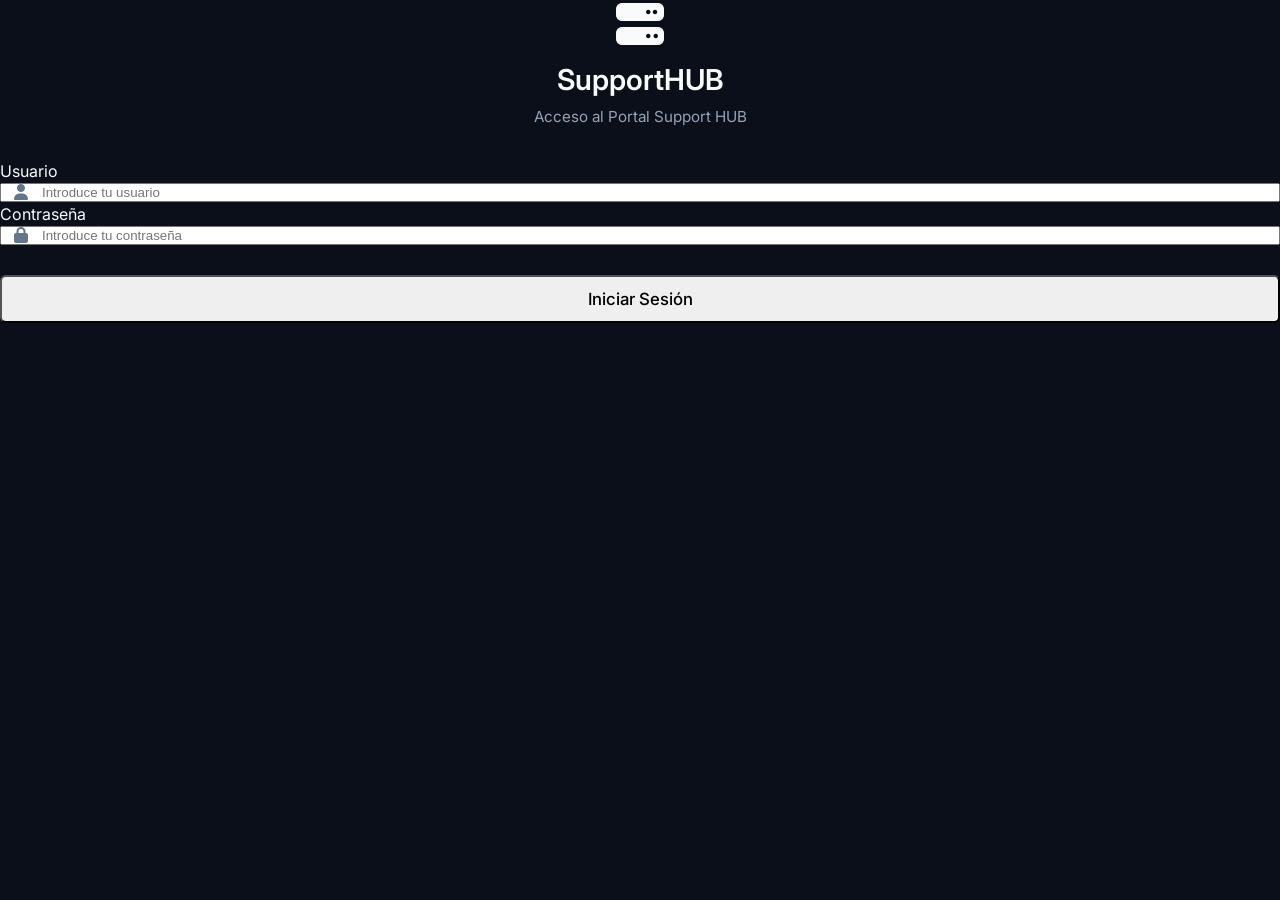
==== commit 715adf0e: "Versión final" ====
--- a/base_conocimiento.html
+++ b/base_conocimiento.html
@@ -90,15 +90,15 @@
 </head>
 
 <body>
-    <div class="dashboard-container">
+    <div class="contenedor-principal">
         <!-- Sidebar Navigation -->
-        <nav class="sidebar">
-            <div class="sidebar-header">
+        <nav class="menu-lateral">
+            <div class="cabecera-menu">
                 <i class="fa-solid fa-server logo-icon"></i>
                 <h2>Support<span>HUB</span></h2>
             </div>
 
-            <ul class="nav-links">
+            <ul class="enlaces-navegacion">
                 <li><a href="index.html"><i class="fa-solid fa-gauge"></i> Dashboard</a></li>
                 <li><a href="tickets.html"><i class="fa-solid fa-ticket"></i> Mis Tickets</a></li>
                 <li><a href="nuevo_ticket.html"><i class="fa-solid fa-plus-circle"></i> Nuevo Ticket</a></li>
@@ -112,19 +112,19 @@
             </ul>
         </nav>
 
-        <main class="main-content">
+        <main class="area-principal">
             <!-- Topbar -->
-            <header class="topbar">
-                <div class="search-bar">
+            <header class="barra-superior">
+                <div class="barra-busqueda">
                     <i class="fa-solid fa-magnifying-glass"></i>
                     <input type="text" placeholder="Buscar incidencias, usuarios o equipos...">
                 </div>
-                <div class="user-profile">
-                    <button class="notif-btn">
+                <div class="user-dropdown">
+                    <button class="btn-notifications">
                         <i class="fa-regular fa-bell"></i>
                         <span class="badge">3</span>
                     </button>
-                    <div class="profile-info">
+                    <div class="user-details">
                         <span class="user-name">Arturo López</span>
                         <span class="user-role">Técnico Support HUB</span>
                     </div>
@@ -134,8 +134,8 @@
             </header>
 
             <!-- Page Content -->
-            <div class="content-wrapper">
-                <div class="page-header" style="text-align: center; margin-bottom: 40px;">
+            <div class="contenido-pagina">
+                <div class="page-heading" style="text-align: center; margin-bottom: 40px;">
                     <h1 style="font-size: 2.5rem; margin-bottom: 10px;">¿Cómo podemos ayudarte hoy?</h1>
                     <p style="font-size: 1.1rem;">Encuentra manuales, guías y soluciones frecuentes para problemas IT
                     </p>
@@ -249,10 +249,10 @@
                         overlay.style.zIndex = '9999';
 
                         overlay.innerHTML = `
-                        <div class="ticket-modal glass-panel" style="max-width: 700px; width: 90%; max-height: 85vh; display: flex; flex-direction: column;">
-                            <div class="panel-header" style="justify-content: space-between; flex-shrink: 0;">
+                        <div class="ticket-modal panel-tarjeta" style="max-width: 700px; width: 90%; max-height: 85vh; display: flex; flex-direction: column;">
+                            <div class="cabecera-tarjeta" style="justify-content: space-between; flex-shrink: 0;">
                                 <h2><i class="${categoryIcon}" style="margin-right: 10px;"></i> Soluciones: ${categoryName}</h2>
-                                <button class="btn-icon" id="close-kb-modal"><i class="fa-solid fa-xmark"></i></button>
+                                <button class="btn-icon-only" id="close-kb-modal"><i class="fa-solid fa-xmark"></i></button>
                             </div>
                             <div style="padding: 24px; overflow-y: auto;">
                                 <ul class="kb-articles-list" style="margin-top:0; border-top:none; padding-top:0;">
--- a/styles.css
+++ b/styles.css
@@ -1,7 +1,7 @@
 :root {
     /* Colors */
     --bg-dark: #0b0f19;
-    --bg-sidebar: #111827;
+    --bg-menu-lateral: #111827;
     --bg-card: rgba(30, 41, 59, 0.7);
     --bg-card-hover: rgba(30, 41, 59, 0.9);
     
@@ -29,8 +29,8 @@
     --shadow-glow: 0 0 15px rgba(59, 130, 246, 0.3);
     
     /* Layout */
-    --sidebar-width: 260px;
-    --topbar-height: 70px;
+    --menu-lateral-width: 260px;
+    --barra-superior-height: 70px;
     --border-radius-lg: 16px;
     --border-radius-md: 10px;
     --border-radius-sm: 6px;
@@ -80,15 +80,15 @@
 }
 
 /* Layout Container */
-.dashboard-container {
+.contenedor-principal {
     display: flex;
     min-height: 100vh;
 }
 
 /* --- SIDEBAR --- */
-.sidebar {
-    width: var(--sidebar-width);
-    background-color: var(--bg-sidebar);
+.menu-lateral {
+    width: var(--menu-lateral-width);
+    background-color: var(--bg-menu-lateral);
     border-right: 1px solid var(--border-color);
     display: flex;
     flex-direction: column;
@@ -97,32 +97,32 @@
     z-index: 100;
 }
 
-.sidebar-header {
-    height: var(--topbar-height);
+.cabecera-menu {
+    height: var(--barra-superior-height);
     display: flex;
     align-items: center;
     padding: 0 24px;
     border-bottom: 1px solid var(--border-color);
 }
 
-.sidebar-header .logo-icon {
+.cabecera-menu .logo-icon {
     font-size: 1.5rem;
     color: var(--primary);
     margin-right: 12px;
     filter: drop-shadow(0 0 8px rgba(59, 130, 246, 0.5));
 }
 
-.sidebar-header h2 {
+.cabecera-menu h2 {
     font-size: 1.25rem;
     letter-spacing: -0.5px;
 }
 
-.sidebar-header h2 span {
+.cabecera-menu h2 span {
     color: var(--primary);
     font-weight: 300;
 }
 
-.nav-links {
+.enlaces-navegacion {
     list-style: none;
     padding: 24px 16px;
     display: flex;
@@ -130,15 +130,15 @@
     flex: 1;
 }
 
-.nav-links li {
+.enlaces-navegacion li {
     margin-bottom: 8px;
 }
 
-.nav-links li.spacer {
+.enlaces-navegacion li.spacer {
     flex-grow: 1;
 }
 
-.nav-links a {
+.enlaces-navegacion a {
     display: flex;
     align-items: center;
     padding: 12px 16px;
@@ -148,39 +148,39 @@
     transition: all 0.3s ease;
 }
 
-.nav-links a i {
+.enlaces-navegacion a i {
     width: 24px;
     font-size: 1.1rem;
     margin-right: 12px;
     opacity: 0.8;
 }
 
-.nav-links li.active a,
-.nav-links a:hover {
+.enlaces-navegacion li.active a,
+.enlaces-navegacion a:hover {
     background-color: rgba(59, 130, 246, 0.1);
     color: var(--primary);
 }
 
-.nav-links a.logout {
+.enlaces-navegacion a.logout {
     color: #ef4444;
 }
 
-.nav-links a.logout:hover {
+.enlaces-navegacion a.logout:hover {
     background-color: rgba(239, 68, 68, 0.1);
 }
 
 /* --- MAIN CONTENT --- */
-.main-content {
+.area-principal {
     flex: 1;
-    margin-left: var(--sidebar-width);
+    margin-left: var(--menu-lateral-width);
     display: flex;
     flex-direction: column;
     min-height: 100vh;
 }
 
 /* Topbar */
-.topbar {
-    height: var(--topbar-height);
+.barra-superior {
+    height: var(--barra-superior-height);
     background-color: rgba(11, 15, 25, 0.8);
     backdrop-filter: var(--glass-blur);
     border-bottom: 1px solid var(--border-color);
@@ -193,7 +193,7 @@
     z-index: 90;
 }
 
-.search-bar {
+.barra-busqueda {
     display: flex;
     align-items: center;
     background-color: rgba(255, 255, 255, 0.05);
@@ -204,17 +204,17 @@
     transition: all 0.3s ease;
 }
 
-.search-bar:focus-within {
+.barra-busqueda:focus-within {
     border-color: var(--primary);
     box-shadow: 0 0 0 2px rgba(59, 130, 246, 0.2);
 }
 
-.search-bar i {
+.barra-busqueda i {
     color: var(--text-muted);
     font-size: 0.9rem;
 }
 
-.search-bar input {
+.barra-busqueda input {
     background: transparent;
     border: none;
     color: var(--text-primary);
@@ -225,17 +225,17 @@
     font-family: inherit;
 }
 
-.search-bar input::placeholder {
+.barra-busqueda input::placeholder {
     color: var(--text-muted);
 }
 
-.user-profile {
+.user-dropdown {
     display: flex;
     align-items: center;
     gap: 20px;
 }
 
-.notif-btn {
+.btn-notifications {
     background: transparent;
     border: none;
     color: var(--text-secondary);
@@ -245,11 +245,11 @@
     transition: color 0.2s;
 }
 
-.notif-btn:hover {
+.btn-notifications:hover {
     color: var(--text-primary);
 }
 
-.notif-btn .badge {
+.btn-notifications .badge {
     position: absolute;
     top: -4px;
     right: -6px;
@@ -267,7 +267,7 @@
 }
 
 /* Dropdown de Notificaciones */
-.notif-dropdown {
+.notifications-menu {
     position: fixed;
     width: 320px;
     z-index: 2000;
@@ -282,7 +282,7 @@
     border-radius: var(--border-radius-md);
 }
 
-.notif-header {
+.notifications-heading {
     background: rgba(255, 255, 255, 0.05);
     padding: 12px 16px;
     font-weight: 600;
@@ -291,12 +291,12 @@
     color: var(--text-primary);
 }
 
-.notif-list {
+.notifications-wrapper {
     max-height: 400px;
     overflow-y: auto;
 }
 
-.notif-item {
+.notification-item {
     display: flex;
     padding: 12px 16px;
     gap: 12px;
@@ -305,15 +305,15 @@
     border-bottom: 1px solid rgba(255, 255, 255, 0.03);
 }
 
-.notif-item:hover {
+.notification-item:hover {
     background: rgba(255, 255, 255, 0.05);
 }
 
-.notif-item.unread {
+.notification-item.unread {
     background: rgba(13, 138, 188, 0.1);
 }
 
-.notif-item.unread::after {
+.notification-item.unread::after {
     content: '';
     width: 8px;
     height: 8px;
@@ -322,25 +322,25 @@
     align-self: center;
 }
 
-.notif-icon {
+.notification-icon {
     color: var(--primary-color);
     font-size: 1.1rem;
     margin-top: 2px;
 }
 
-.notif-body p {
+.notification-content p {
     font-size: 0.85rem;
     line-height: 1.4;
     color: var(--text-primary);
     margin-bottom: 4px;
 }
 
-.notif-date {
+.notification-time {
     font-size: 0.75rem;
     color: var(--text-secondary);
 }
 
-.notif-empty {
+.notifications-empty {
     padding: 30px 20px;
     text-align: center;
     color: var(--text-secondary);
@@ -352,7 +352,7 @@
     to { opacity: 1; transform: translateY(0); }
 }
 
-.profile-info {
+.user-details {
     display: flex;
     flex-direction: column;
     text-align: right;
@@ -377,36 +377,36 @@
 }
 
 /* Content Wrapper */
-.content-wrapper {
+.contenido-pagina {
     padding: 32px;
     max-width: 1400px;
     margin: 0 auto;
     width: 100%;
 }
 
-.page-header {
+.page-heading {
     margin-bottom: 32px;
 }
 
-.page-header h1 {
+.page-heading h1 {
     font-size: 1.8rem;
     margin-bottom: 4px;
 }
 
-.page-header p {
+.page-heading p {
     color: var(--text-secondary);
     font-size: 0.95rem;
 }
 
 /* Stats Grid */
-.stats-grid {
+.fila-metricas {
     display: grid;
     grid-template-columns: repeat(3, 1fr);
     gap: 24px;
     margin-bottom: 32px;
 }
 
-.stat-card {
+.tarjeta-metrica {
     background-color: var(--bg-card);
     backdrop-filter: var(--glass-blur);
     border: 1px solid var(--border-color);
@@ -418,13 +418,13 @@
     transition: transform 0.3s ease, box-shadow 0.3s ease;
 }
 
-.stat-card:hover {
+.tarjeta-metrica:hover {
     transform: translateY(-4px);
     box-shadow: var(--shadow-md);
     background-color: var(--bg-card-hover);
 }
 
-.stat-icon {
+.icono-metrica {
     width: 60px;
     height: 60px;
     border-radius: 12px;
@@ -434,28 +434,28 @@
     font-size: 1.5rem;
 }
 
-.stat-icon.open {
+.icono-metrica.open {
     background-color: rgba(245, 158, 11, 0.1);
     color: var(--status-open);
 }
 
-.stat-icon.progress {
+.icono-metrica.progress {
     background-color: rgba(59, 130, 246, 0.1);
     color: var(--status-progress);
 }
 
-.stat-icon.solved {
+.icono-metrica.solved {
     background-color: rgba(16, 185, 129, 0.1);
     color: var(--status-solved);
 }
 
-.stat-details h3 {
+.info-metrica h3 {
     font-size: 2rem;
     line-height: 1.1;
     margin-bottom: 4px;
 }
 
-.stat-details p {
+.info-metrica p {
     color: var(--text-secondary);
     font-size: 0.9rem;
     font-weight: 500;
@@ -469,7 +469,7 @@
 }
 
 /* Glass Panels */
-.glass-panel {
+.panel-tarjeta {
     background-color: var(--bg-card);
     backdrop-filter: var(--glass-blur);
     border: 1px solid var(--border-color);
@@ -479,7 +479,7 @@
     overflow: hidden;
 }
 
-.panel-header {
+.cabecera-tarjeta {
     padding: 20px 24px;
     border-bottom: 1px solid var(--border-color);
     display: flex;
@@ -487,18 +487,18 @@
     justify-content: space-between;
 }
 
-.panel-header h2 {
+.cabecera-tarjeta h2 {
     font-size: 1.1rem;
     display: flex;
     align-items: center;
     gap: 10px;
 }
 
-.panel-header h2 i {
+.cabecera-tarjeta h2 i {
     color: var(--primary);
 }
 
-.btn-icon {
+.btn-icon-only {
     background: transparent;
     border: none;
     color: var(--text-secondary);
@@ -507,33 +507,33 @@
     padding: 4px;
 }
 
-.btn-icon:hover {
+.btn-icon-only:hover {
     color: var(--text-primary);
 }
 
 /* Formularios */
-.ticket-form {
+.formulario-estandar {
     padding: 24px;
     display: flex;
     flex-direction: column;
     gap: 20px;
 }
 
-.form-group {
+.form-control-group {
     display: flex;
     flex-direction: column;
     gap: 8px;
 }
 
-.form-group label {
+.form-control-group label {
     font-size: 0.85rem;
     font-weight: 500;
     color: var(--text-secondary);
 }
 
-.form-group input,
-.form-group select,
-.form-group textarea {
+.form-control-group input,
+.form-control-group select,
+.form-control-group textarea {
     background-color: rgba(15, 23, 42, 0.5);
     border: 1px solid var(--border-color);
     border-radius: var(--border-radius-sm);
@@ -545,9 +545,9 @@
     transition: all 0.2s ease;
 }
 
-.form-group input:focus,
-.form-group select:focus,
-.form-group textarea:focus {
+.form-control-group input:focus,
+.form-control-group select:focus,
+.form-control-group textarea:focus {
     border-color: var(--primary);
     box-shadow: 0 0 0 2px rgba(59, 130, 246, 0.2);
 }
@@ -562,7 +562,7 @@
 }
 
 /* Estilo para uploads */
-.file-upload .upload-box {
+.upload-component .dropzone-area {
     border: 2px dashed rgba(255, 255, 255, 0.15);
     border-radius: var(--border-radius-sm);
     padding: 30px;
@@ -572,24 +572,24 @@
     background-color: rgba(15, 23, 42, 0.3);
 }
 
-.file-upload .upload-box:hover {
+.upload-component .dropzone-area:hover {
     border-color: var(--primary);
     background-color: rgba(59, 130, 246, 0.05);
 }
 
-.file-upload .upload-box i {
+.upload-component .dropzone-area i {
     font-size: 2rem;
     color: var(--primary);
     margin-bottom: 12px;
 }
 
-.file-upload .upload-box p {
+.upload-component .dropzone-area p {
     font-size: 0.85rem;
     color: var(--text-secondary);
 }
 
 /* Botones */
-.form-actions {
+.action-buttons {
     display: flex;
     justify-content: flex-end;
     gap: 12px;
@@ -606,7 +606,7 @@
     transition: all 0.2s;
 }
 
-.btn-primary {
+.btn-principal {
     background-color: var(--primary);
     color: white;
     border: none;
@@ -624,19 +624,19 @@
     cursor: pointer;
 }
 
-.btn-primary:hover {
+.btn-principal:hover {
     background-color: var(--primary-hover);
     transform: translateY(-1px);
     box-shadow: 0 6px 16px rgba(59, 130, 246, 0.4);
 }
 
-.btn-secondary {
+.btn-secundario {
     background-color: transparent;
     color: var(--text-primary);
     border: 1px solid var(--border-color);
 }
 
-.btn-secondary:hover {
+.btn-secundario:hover {
     background-color: rgba(255, 255, 255, 0.05);
 }
 
@@ -646,20 +646,20 @@
     padding: 0 24px;
 }
 
-.tickets-table {
+.tabla-datos {
     width: 100%;
     border-collapse: collapse;
     margin: 16px 0;
 }
 
-.tickets-table th,
-.tickets-table td {
+.tabla-datos th,
+.tabla-datos td {
     padding: 14px 16px;
     text-align: left;
     border-bottom: 1px solid rgba(255, 255, 255, 0.05);
 }
 
-.tickets-table th {
+.tabla-datos th {
     font-size: 0.75rem;
     text-transform: uppercase;
     letter-spacing: 0.05em;
@@ -667,20 +667,20 @@
     font-weight: 600;
 }
 
-.tickets-table td {
+.tabla-datos td {
     font-size: 0.9rem;
     color: var(--text-primary);
 }
 
-.tickets-table tbody tr {
+.tabla-datos tbody tr {
     transition: background-color 0.2s;
 }
 
-.tickets-table tbody tr:hover {
+.tabla-datos tbody tr:hover {
     background-color: rgba(255, 255, 255, 0.02);
 }
 
-.tickets-table td:first-child {
+.tabla-datos td:first-child {
     color: var(--text-muted);
     font-family: monospace;
     font-size: 0.85rem;
@@ -691,7 +691,7 @@
 }
 
 /* Badges */
-.status-badge {
+.etiqueta-estado {
     padding: 4px 10px;
     border-radius: 20px;
     font-size: 0.75rem;
@@ -699,26 +699,26 @@
     display: inline-block;
 }
 
-.status-badge.open {
+.etiqueta-estado.open {
     background-color: rgba(245, 158, 11, 0.15);
     color: var(--status-open);
     border: 1px solid rgba(245, 158, 11, 0.3);
 }
 
-.status-badge.progress {
+.etiqueta-estado.progress {
     background-color: rgba(59, 130, 246, 0.15);
     color: var(--status-progress);
     border: 1px solid rgba(59, 130, 246, 0.3);
 }
 
-.status-badge.solved {
+.etiqueta-estado.solved {
     background-color: rgba(16, 185, 129, 0.15);
     color: var(--status-solved);
     border: 1px solid rgba(16, 185, 129, 0.3);
 }
 
 /* Priority Dots */
-.priority-dot {
+.dot-indicator {
     display: inline-block;
     width: 8px;
     height: 8px;
@@ -726,19 +726,19 @@
     margin-right: 6px;
 }
 
-.priority-dot.low { background-color: var(--text-muted); }
-.priority-dot.medium { background-color: var(--status-open); }
-.priority-dot.high { background-color: #f97316; }
-.priority-dot.critical { background-color: var(--status-critical); box-shadow: 0 0 8px var(--status-critical); }
+.dot-indicator.low { background-color: var(--text-muted); }
+.dot-indicator.medium { background-color: var(--status-open); }
+.dot-indicator.high { background-color: #f97316; }
+.dot-indicator.critical { background-color: var(--status-critical); box-shadow: 0 0 8px var(--status-critical); }
 
 /* Panel Footer */
-.panel-footer {
+.pie-tarjeta {
     padding: 16px 24px;
     border-top: 1px solid var(--border-color);
     text-align: center;
 }
 
-.panel-footer .view-all {
+.pie-tarjeta .view-all {
     font-size: 0.85rem;
     font-weight: 600;
     color: var(--primary);
@@ -747,7 +747,7 @@
     gap: 8px;
 }
 
-.panel-footer .view-all:hover {
+.pie-tarjeta .view-all:hover {
     color: var(--primary-hover);
     text-decoration: underline;
 }
@@ -761,15 +761,15 @@
 
 
 @media (max-width: 768px) {
-    .sidebar {
+    .menu-lateral {
         transform: translateX(-100%);
     }
     
-    .main-content {
+    .area-principal {
         margin-left: 0;
     }
     
-    .stats-grid {
+    .fila-metricas {
         grid-template-columns: 1fr;
     }
     
@@ -780,7 +780,7 @@
 }
 
 /* --- LOGIN PAGE --- */
-.login-body {
+.pagina-login {
     display: flex;
     align-items: center;
     justify-content: center;
@@ -789,13 +789,13 @@
                       radial-gradient(circle at bottom left, rgba(16, 185, 129, 0.15), transparent 40%);
 }
 
-.login-container {
+.contenedor-login {
     width: 100%;
     max-width: 420px;
     padding: 20px;
 }
 
-.login-card {
+.tarjeta-login {
     padding: 40px 30px;
     box-shadow: 0 10px 25px -5px rgba(0, 0, 0, 0.5), 0 8px 10px -6px rgba(0, 0, 0, 0.1);
 }
@@ -821,7 +821,7 @@
     font-size: 0.95rem;
 }
 
-.login-form .form-group {
+.login-form .form-control-group {
     margin-bottom: 20px;
 }
 
@@ -976,36 +976,36 @@
     --shadow-glow: 0 0 15px rgba(239, 68, 68, 0.4);
 }
 
-body.crisis-active .sidebar {
+body.crisis-active .menu-lateral {
     border-right-color: rgba(239, 68, 68, 0.3);
 }
 
-body.crisis-active .sidebar-header .logo-icon {
+body.crisis-active .cabecera-menu .logo-icon {
     color: #ef4444;
     filter: drop-shadow(0 0 8px rgba(239, 68, 68, 0.7));
 }
 
-body.crisis-active .nav-links li.active a,
-body.crisis-active .nav-links a:hover {
+body.crisis-active .enlaces-navegacion li.active a,
+body.crisis-active .enlaces-navegacion a:hover {
     background-color: rgba(239, 68, 68, 0.1);
     color: #ef4444;
 }
 
-body.crisis-active .btn-primary {
+body.crisis-active .btn-principal {
     background-color: #ef4444;
     box-shadow: 0 4px 12px rgba(239, 68, 68, 0.4);
 }
 
-body.crisis-active .btn-primary:hover {
+body.crisis-active .btn-principal:hover {
     background-color: #dc2626;
     box-shadow: 0 6px 16px rgba(239, 68, 68, 0.5);
 }
 
-body.crisis-active .topbar {
+body.crisis-active .barra-superior {
     border-bottom-color: rgba(239, 68, 68, 0.3);
 }
 
-body.crisis-active .panel-header h2 i {
+body.crisis-active .cabecera-tarjeta h2 i {
     color: #ef4444;
 }
 
